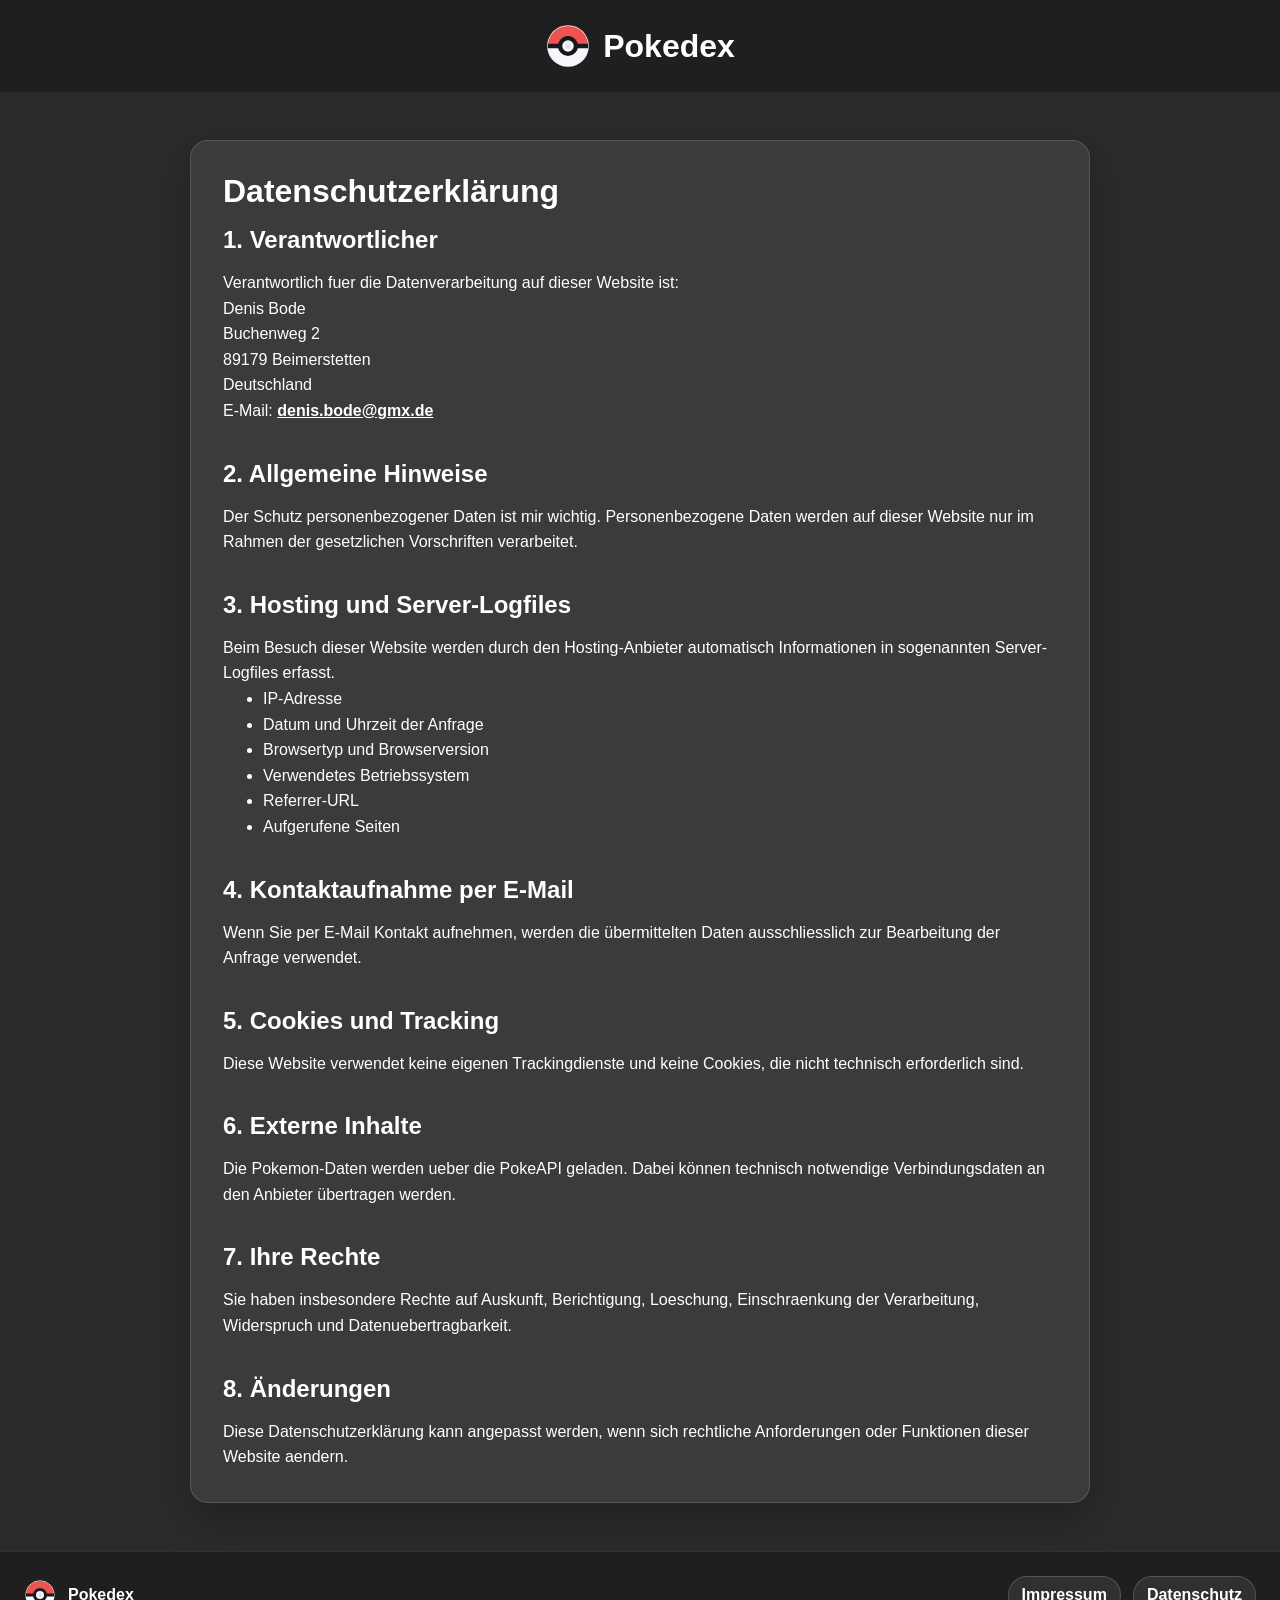
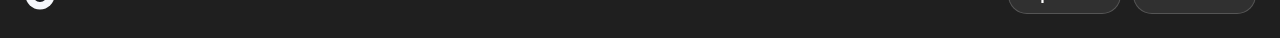
==== legal/datenschutz.html @ 647d12ef "add dateneschutz & impressum html and footer" ====
<!DOCTYPE html>
<html lang="de">

<head>
    <meta charset="UTF-8">
    <meta name="viewport" content="width=device-width, initial-scale=1.0">
    <title>Datenschutz | Pokedex</title>
    <link rel="icon" href="../assets/pokeball.svg" type="image/svg+xml">

    <link rel="stylesheet" href="../style.css">
    <link rel="stylesheet" href="../styles/standard.css">
    <link rel="stylesheet" href="../styles/responsive.css">
</head>

<body class="legal-page">

    <header>
        <a class="header-title" href="../index.html">
            <img class="header-logo" src="../assets/pokeball.svg" alt="Pokedex logo">
            <h1>Pokedex</h1>
        </a>
    </header>

    <main class="legal-container">
        <h1>Datenschutzerklärung</h1>

        <h2>1. Verantwortlicher</h2>
        <p>Verantwortlich fuer die Datenverarbeitung auf dieser Website ist:</p>

        <p>
            Denis Bode<br>
            Buchenweg 2<br>
            89179 Beimerstetten<br>
            Deutschland
        </p>

        <p>
            E-Mail:
            <a href="mailto:denis.bode@gmx.de">denis.bode@gmx.de</a>
        </p><br><br>

        <h2>2. Allgemeine Hinweise</h2>
        <p>
            Der Schutz personenbezogener Daten ist mir wichtig. Personenbezogene Daten
            werden auf dieser Website nur im Rahmen der gesetzlichen Vorschriften verarbeitet.
        </p><br><br>

        <h2>3. Hosting und Server-Logfiles</h2>
        <p>
            Beim Besuch dieser Website werden durch den Hosting-Anbieter automatisch
            Informationen in sogenannten Server-Logfiles erfasst.
        </p>

        <ul>
            <li>IP-Adresse</li>
            <li>Datum und Uhrzeit der Anfrage</li>
            <li>Browsertyp und Browserversion</li>
            <li>Verwendetes Betriebssystem</li>
            <li>Referrer-URL</li>
            <li>Aufgerufene Seiten</li>
        </ul><br><br>

        <h2>4. Kontaktaufnahme per E-Mail</h2>
        <p>
            Wenn Sie per E-Mail Kontakt aufnehmen, werden die übermittelten Daten
            ausschliesslich zur Bearbeitung der Anfrage verwendet.
        </p><br><br>

        <h2>5. Cookies und Tracking</h2>
        <p>
            Diese Website verwendet keine eigenen Trackingdienste und keine Cookies,
            die nicht technisch erforderlich sind.
        </p><br><br>

        <h2>6. Externe Inhalte</h2>
        <p>
            Die Pokemon-Daten werden ueber die PokeAPI geladen. Dabei können technisch
            notwendige Verbindungsdaten an den Anbieter übertragen werden.
        </p><br><br>

        <h2>7. Ihre Rechte</h2>
        <p>
            Sie haben insbesondere Rechte auf Auskunft, Berichtigung, Loeschung,
            Einschraenkung der Verarbeitung, Widerspruch und Datenuebertragbarkeit.
        </p><br><br>

        <h2>8. Änderungen</h2>
        <p>
            Diese Datenschutzerklärung kann angepasst werden, wenn sich rechtliche
            Anforderungen oder Funktionen dieser Website aendern.
        </p>
    </main>

    <footer class="site-footer">
        <div class="site-footer-content">
            <a class="footer-brand" href="../index.html">
                <img src="../assets/pokeball.svg" alt="Pokedex logo">
                <span>Pokedex</span>
            </a>

            <nav class="footer-links" aria-label="Legal links">
                <a href="./impressum.html">Impressum</a>
                <a href="./datenschutz.html">Datenschutz</a>
            </nav>
        </div>
    </footer>

</body>

</html>
---- style.css ----
/* Header area */

header {
    min-height: 120px;
    background-color: #1f1f1f;

    display: flex;
    flex-direction: column;
    align-items: center;
    justify-content: center;

    padding: 16px 0;
    gap: 12px;
}

header h1 {
    color: white;
    font-size: 32px;
    font-weight: 700;
}

.header-title {
    display: flex;
    align-items: center;
    gap: 12px;

    color: inherit;
    text-decoration: none;
}

.header-logo {
    width: 46px;
    height: 46px;
}

.search-wrapper {
    width: min(92vw, 460px);

    display: flex;
    gap: 10px;
}

.search-field {
    position: relative;
    flex: 1;
    min-width: 0;
}

#searchInput {
    width: 100%;
    padding: 12px 16px;
    padding-right: 48px;

    border: 2px solid rgba(255, 255, 255, 0.12);
    border-radius: 999px;

    color: white;
    background-color: #12151b;
    font-size: 15px;
    outline: none;

    box-shadow: inset 0 1px 0 rgba(255, 255, 255, 0.08);
    transition: border-color 0.2s ease, box-shadow 0.2s ease;
}

#searchInput::placeholder {
    color: rgba(255, 255, 255, 0.62);
}

#searchInput:focus {
    border-color: #ef5350;
    box-shadow: 0 0 0 4px rgba(239, 83, 80, 0.2);
}

#searchButton,
#loadMoreButton,
.clear-search-button {
    border: none;
    border-radius: 999px;
    padding: 12px 20px;

    color: white;
    background: linear-gradient(135deg, #ef5350, #c62828);
    font-size: 15px;
    font-weight: 700;

    cursor: pointer;
    box-shadow: 0 10px 22px rgba(198, 40, 40, 0.28);
    transition: box-shadow 0.2s ease, filter 0.2s ease, transform 0.2s ease;
}

#loadMoreButton {
    display: inline-flex;
    align-items: center;
    justify-content: center;
    gap: 8px;
}

#searchButton:hover,
#loadMoreButton:hover,
.clear-search-button:hover {
    filter: brightness(1.08);
    transform: translateY(-2px);
    box-shadow: 0 14px 28px rgba(198, 40, 40, 0.34);
}

#searchButton:focus-visible,
#loadMoreButton:focus-visible,
.clear-search-button:focus-visible {
    outline: 3px solid rgba(255, 255, 255, 0.72);
    outline-offset: 3px;
}

.clear-search-button {
    position: absolute;
    top: 50%;
    right: 6px;

    width: 32px;
    height: 32px;
    padding: 0;

    font-size: 14px;
    transform: translateY(-50%);
}

.clear-search-button:hover {
    transform: translateY(-50%) scale(1.06);
}

#loadMoreButton:disabled {
    cursor: not-allowed;
    filter: grayscale(0.25) brightness(0.88);
    transform: none;
}

#searchButton:disabled {
    cursor: not-allowed;
    filter: grayscale(0.3) brightness(0.82);
    transform: none;
}

.button-loader {
    width: 16px;
    height: 16px;

    border: 2px solid rgba(255, 255, 255, 0.4);
    border-top-color: white;
    border-radius: 50%;

    animation: spinLoader 0.8s linear infinite;
}

@keyframes spinLoader {
    to {
        transform: rotate(360deg);
    }
}

.site-footer {
    width: 100%;
    padding: 24px;

    background-color: #1f1f1f;
    border-top: 1px solid rgba(255, 255, 255, 0.08);
}

.site-footer-content {
    width: 100%;
    max-width: 1440px;
    margin: 0 auto;

    display: flex;
    align-items: center;
    justify-content: space-between;
    gap: 20px;
}

.footer-brand,
.footer-links {
    display: flex;
    align-items: center;
    gap: 12px;
}

.footer-brand,
.footer-links a {
    color: white;
    font-weight: 700;
    text-decoration: none;
}

.footer-brand img {
    width: 32px;
    height: 32px;
}

.footer-links a {
    padding: 9px 13px;

    border: 1px solid rgba(255, 255, 255, 0.18);
    border-radius: 999px;

    background-color: rgba(255, 255, 255, 0.08);
}

.legal-page header {
    min-height: 92px;
}

.legal-container {
    width: min(92vw, 900px);
    margin: 48px auto;
    padding: 32px;

    border: 1px solid rgba(255, 255, 255, 0.14);
    border-radius: 18px;

    background-color: rgba(255, 255, 255, 0.08);
    box-shadow: 0 18px 40px rgba(0, 0, 0, 0.24);
}

.legal-container h1,
.legal-container h2 {
    margin-bottom: 16px;
}

.legal-container p,
.legal-container li {
    line-height: 1.6;
}

.legal-container a {
    color: white;
    font-weight: 700;
}
---- styles/standard.css ----
* {
    margin: 0;
    box-sizing: border-box;
    scroll-behavior: smooth;
    font-family: Arial, Helvetica, sans-serif;
}


body {
    min-height: 100vh;
    background-color: #2b2b2b;
    color: white;

}

body.dialog-open {
    overflow: hidden;
}

main {
    width: 100%;
    max-width: 1440px;
    min-height: calc(100vh - 128px);
    margin: 0 auto;
}

img {
    max-width: 100%;
    display: block;
}


.d-none {
    display: none !important;
}

.container {
    width: 100%;
    max-width: 1440px;
    margin: 0 auto;
    padding: 0 24px;
}
---- styles/responsive.css ----
/* Tablets */

@media (max-width: 900px) {
    header {
        padding: 16px;
    }

    header h1 {
        font-size: 28px;
    }

    .type-filter {
        gap: 8px;
        padding: 16px;
    }

    .type-filter-button {
        padding: 8px 14px;
        font-size: 13px;
    }

    #pokedex {
        gap: 20px;
        padding: 32px 16px;
    }

    .pokemon-card {
        width: 190px;
        min-height: 220px;
        padding: 16px;
    }

    .pokemon-card img {
        width: 110px;
        height: 110px;
    }
}

/* Medium mobile phones */

@media (max-width: 480px) {
    header h1 {
        font-size: 24px;
    }

    .search-wrapper {
        flex-direction: column;
    }

    #searchButton,
    #loadMoreButton {
        width: 100%;
    }

    .type-filter {
        justify-content: center;
        flex-wrap: wrap;

        width: 100%;
        padding: 12px;
    }

    .type-filter-button {
        flex: 0 1 auto;
        padding: 8px 12px;
        font-size: 12px;
    }

    #pokedex {
        padding: 24px 12px;
        gap: 16px;
    }

    .pokemon-card {
        width: 100%;
        max-width: 280px;
    }

    .detail-tabs {
        grid-template-columns: repeat(2, 1fr);
    }

    .site-footer-content,
    .footer-links {
        flex-direction: column;
    }

    .legal-container {
        padding: 22px;
    }
}

/* Small mobile phones */

@media (max-width: 320px) {
    header {
        padding: 12px 8px;
    }

    .type-filter {
        gap: 6px;
        padding: 8px;
    }

    .type-filter-button {
        padding: 7px 10px;
        font-size: 11px;
    }

    #pokedex {
        padding: 20px 8px;
    }

    .pokemon-card {
        max-width: 100%;
        padding: 14px;
    }
}
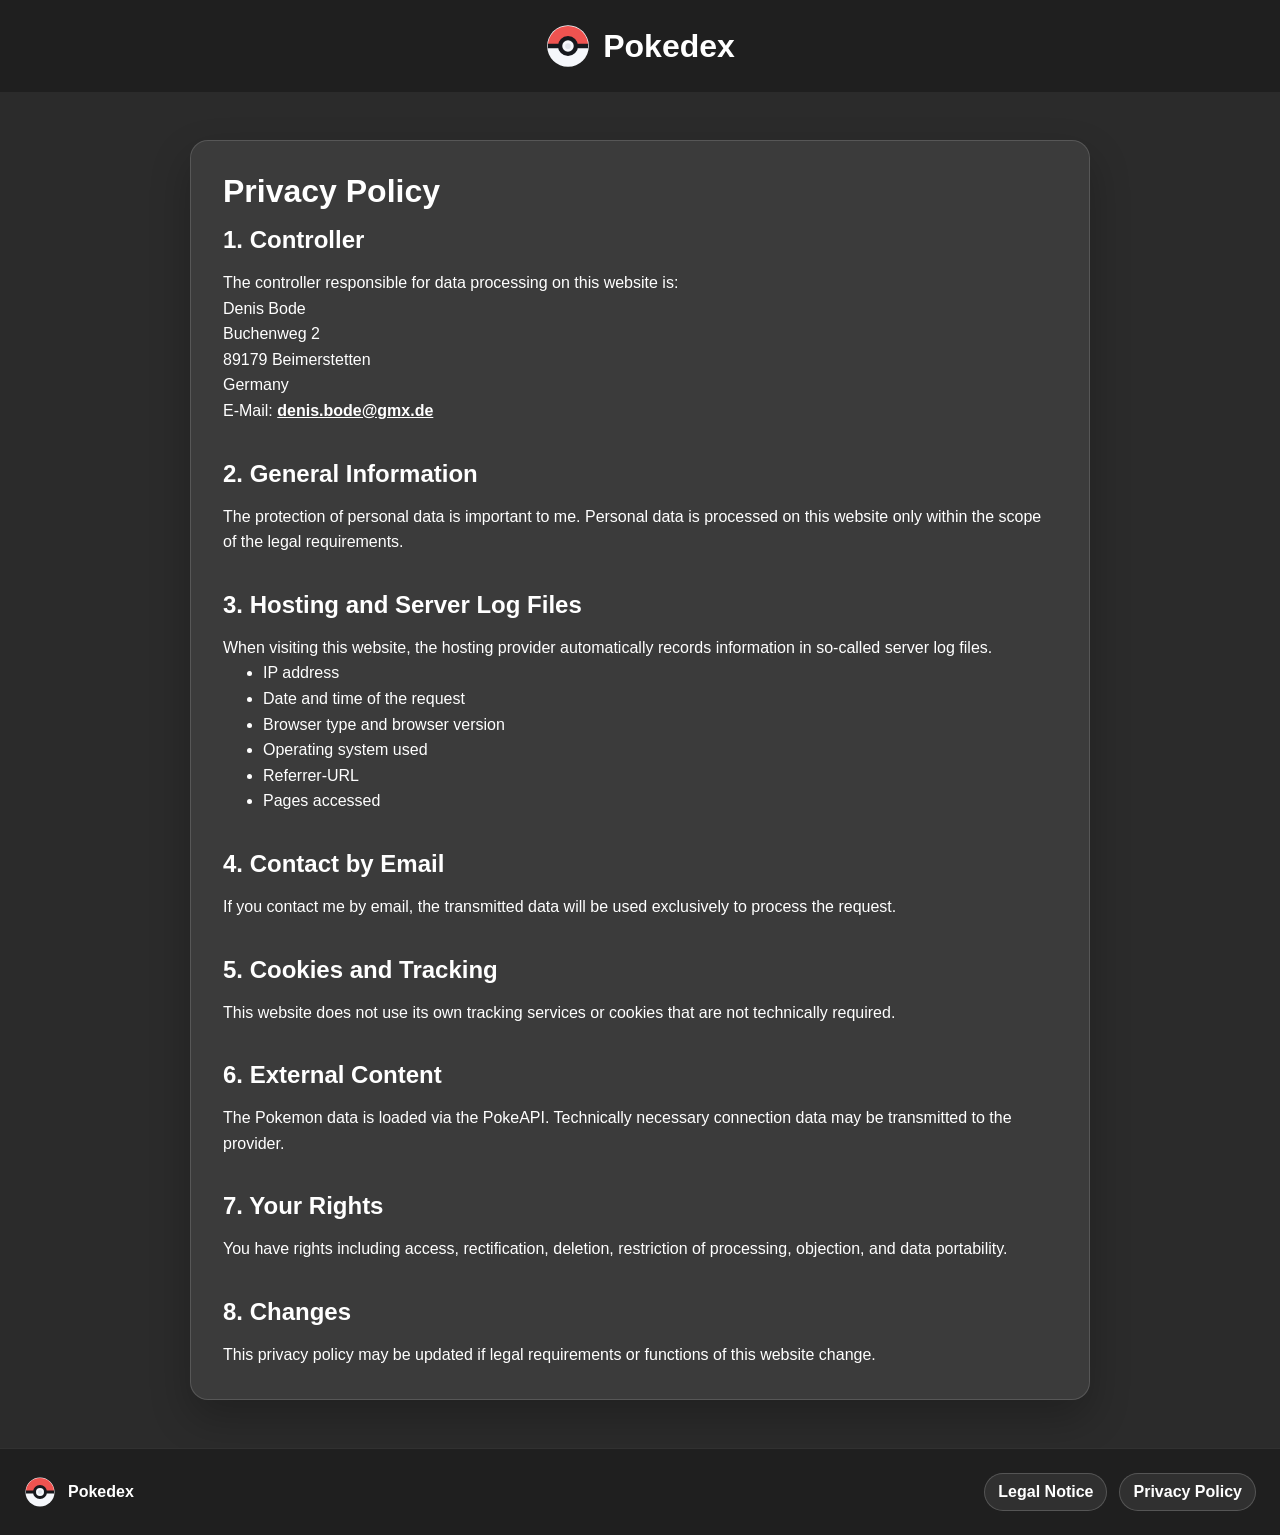
==== commit 7d24b2a3: "change datenschutz and impressum to english" ====
--- a/legal/datenschutz.html
+++ b/legal/datenschutz.html
@@ -1,10 +1,10 @@
 <!DOCTYPE html>
-<html lang="de">
+<html lang="en">
 
 <head>
     <meta charset="UTF-8">
     <meta name="viewport" content="width=device-width, initial-scale=1.0">
-    <title>Datenschutz | Pokedex</title>
+    <title>Privacy Policy | Pokedex</title>
     <link rel="icon" href="../assets/pokeball.svg" type="image/svg+xml">
 
     <link rel="stylesheet" href="../style.css">
@@ -22,16 +22,16 @@
     </header>
 
     <main class="legal-container">
-        <h1>Datenschutzerklärung</h1>
+        <h1>Privacy Policy</h1>
 
-        <h2>1. Verantwortlicher</h2>
-        <p>Verantwortlich fuer die Datenverarbeitung auf dieser Website ist:</p>
+        <h2>1. Controller</h2>
+        <p>The controller responsible for data processing on this website is:</p>
 
         <p>
             Denis Bode<br>
             Buchenweg 2<br>
             89179 Beimerstetten<br>
-            Deutschland
+            Germany
         </p>
 
         <p>
@@ -39,55 +39,55 @@
             <a href="mailto:denis.bode@gmx.de">denis.bode@gmx.de</a>
         </p><br><br>
 
-        <h2>2. Allgemeine Hinweise</h2>
+        <h2>2. General Information</h2>
         <p>
-            Der Schutz personenbezogener Daten ist mir wichtig. Personenbezogene Daten
-            werden auf dieser Website nur im Rahmen der gesetzlichen Vorschriften verarbeitet.
+            The protection of personal data is important to me. Personal data
+            is processed on this website only within the scope of the legal requirements.
         </p><br><br>
 
-        <h2>3. Hosting und Server-Logfiles</h2>
+        <h2>3. Hosting and Server Log Files</h2>
         <p>
-            Beim Besuch dieser Website werden durch den Hosting-Anbieter automatisch
-            Informationen in sogenannten Server-Logfiles erfasst.
+            When visiting this website, the hosting provider automatically records
+            information in so-called server log files.
         </p>
 
         <ul>
-            <li>IP-Adresse</li>
-            <li>Datum und Uhrzeit der Anfrage</li>
-            <li>Browsertyp und Browserversion</li>
-            <li>Verwendetes Betriebssystem</li>
+            <li>IP address</li>
+            <li>Date and time of the request</li>
+            <li>Browser type and browser version</li>
+            <li>Operating system used</li>
             <li>Referrer-URL</li>
-            <li>Aufgerufene Seiten</li>
+            <li>Pages accessed</li>
         </ul><br><br>
 
-        <h2>4. Kontaktaufnahme per E-Mail</h2>
+        <h2>4. Contact by Email</h2>
         <p>
-            Wenn Sie per E-Mail Kontakt aufnehmen, werden die übermittelten Daten
-            ausschliesslich zur Bearbeitung der Anfrage verwendet.
+            If you contact me by email, the transmitted data will be used
+            exclusively to process the request.
         </p><br><br>
 
-        <h2>5. Cookies und Tracking</h2>
+        <h2>5. Cookies and Tracking</h2>
         <p>
-            Diese Website verwendet keine eigenen Trackingdienste und keine Cookies,
-            die nicht technisch erforderlich sind.
+            This website does not use its own tracking services or cookies
+            that are not technically required.
         </p><br><br>
 
-        <h2>6. Externe Inhalte</h2>
+        <h2>6. External Content</h2>
         <p>
-            Die Pokemon-Daten werden ueber die PokeAPI geladen. Dabei können technisch
-            notwendige Verbindungsdaten an den Anbieter übertragen werden.
+            The Pokemon data is loaded via the PokeAPI. Technically necessary
+            connection data may be transmitted to the provider.
         </p><br><br>
 
-        <h2>7. Ihre Rechte</h2>
+        <h2>7. Your Rights</h2>
         <p>
-            Sie haben insbesondere Rechte auf Auskunft, Berichtigung, Loeschung,
-            Einschraenkung der Verarbeitung, Widerspruch und Datenuebertragbarkeit.
+            You have rights including access, rectification, deletion,
+            restriction of processing, objection, and data portability.
         </p><br><br>
 
-        <h2>8. Änderungen</h2>
+        <h2>8. Changes</h2>
         <p>
-            Diese Datenschutzerklärung kann angepasst werden, wenn sich rechtliche
-            Anforderungen oder Funktionen dieser Website aendern.
+            This privacy policy may be updated if legal requirements or
+            functions of this website change.
         </p>
     </main>
 
@@ -99,12 +99,12 @@
             </a>
 
             <nav class="footer-links" aria-label="Legal links">
-                <a href="./impressum.html">Impressum</a>
-                <a href="./datenschutz.html">Datenschutz</a>
+                <a href="./impressum.html">Legal Notice</a>
+                <a href="./datenschutz.html">Privacy Policy</a>
             </nav>
         </div>
     </footer>
 
 </body>
 
-</html>+</html>
